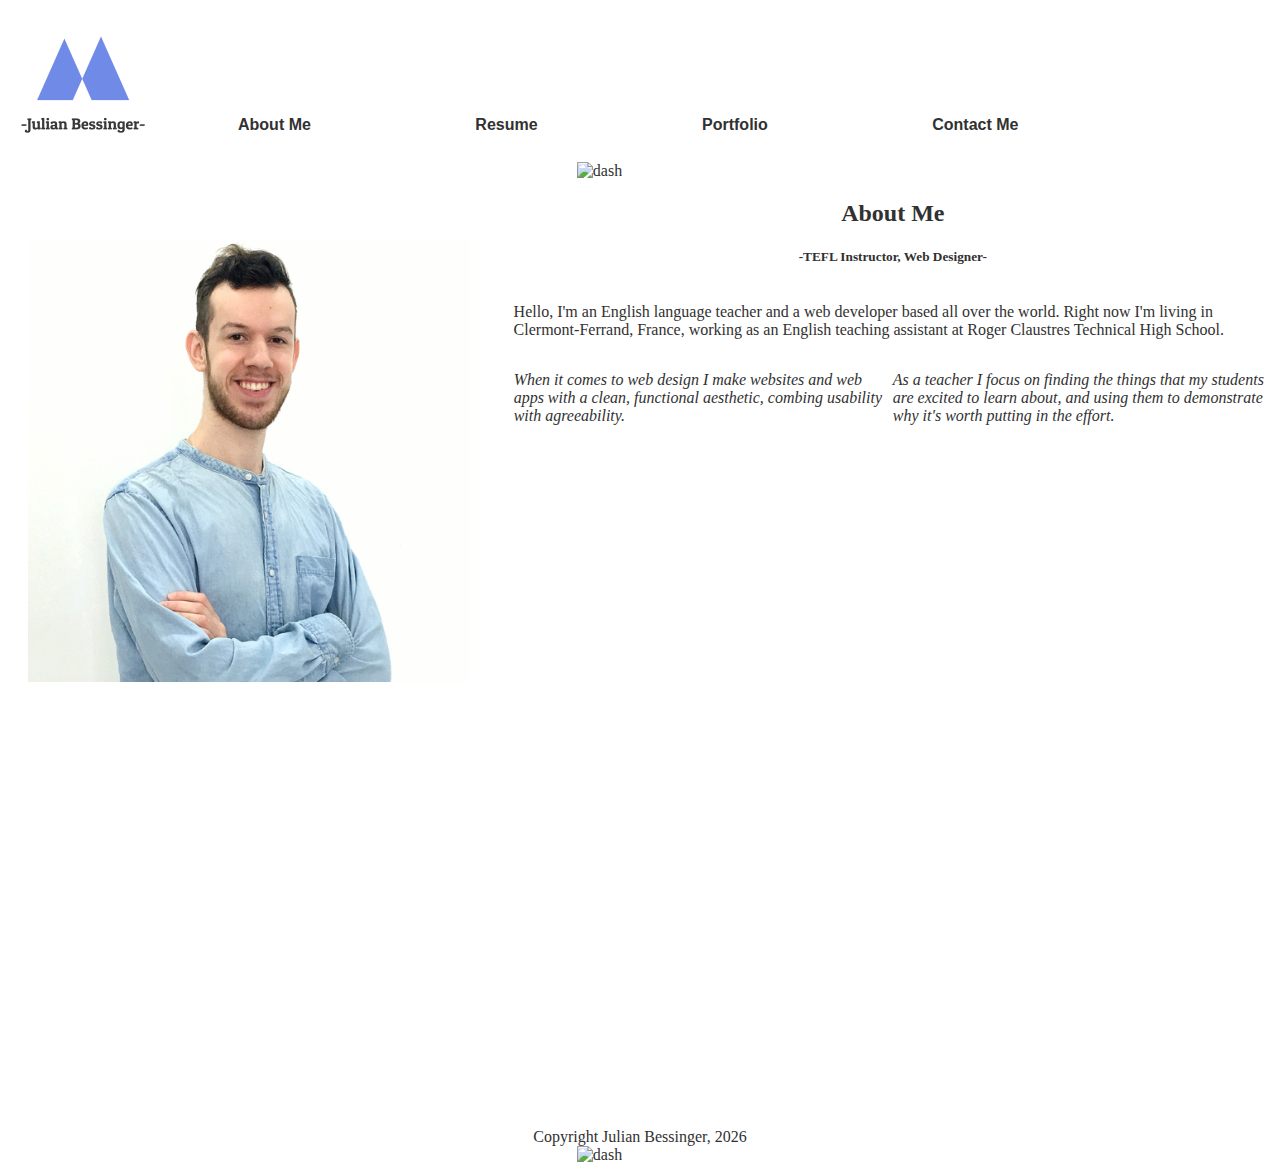
==== index.html @ facd85b1 "Add files via upload" ====
<!doctype html>

<html lang="en">
<head>
  <meta charset="utf-8">
  <title>Julian Bessinger Online Resume</title>
  <meta name="description" content="About Me">
  <meta name="author" content="Julian Bessinger">

  <link rel = "stylesheet"
   type = "text/css"
   href = "CSS/myStyles.css" />
</head>



<body>
    <header></header>
    <nav class="topnav">
        <a href="index.html"><img  src="Images/HatchfulExport-All/logo_transparent.png", id="logo"></a>
        
        <a href="index.html" class="linx"><strong>About Me</strong> </a>
        <a href="resume.html" class="linx"><strong>Resume</strong></a>
        <a href="portfolio.html" class="linx"><strong>Portfolio</strong></a>
        <a href="contact.html" class="linx"><strong>Contact Me</strong></a>
    </nav>
    
   <img src="images/dash.jpeg" alt="dash" class="dash">
   

    <div id="leftcolumn">
    
        
      <img  src="Images/Headshot.jpg", id="headshot">
 
      

      </div>
    

  <div id="infotable" >
      <h2>About Me</h2>
      <h5>-TEFL Instructor, Web Designer-</h5>
   


</div>

<p class="lorem">Hello, I'm an English language teacher and a web developer based all over the world. Right now I'm living in Clermont-Ferrand, France, working as an English teaching assistant at Roger Claustres Technical High School. </p>


<p id="blurbTwo"><em>As a teacher I focus on finding the things that my students are excited to learn about, and using them to demonstrate why it's worth putting in the effort.</em> </p>
<p id="blurbOne"><em>When it comes to web design I make websites and web apps with a clean, functional aesthetic, combing usability with agreeability. </em></p>
  <footer id="footText">
      <p></p>
  </footer>
  <img src="images/dash.jpeg" alt="dash" class="dash">


  <script src="js/scripts.js"></script>
</body>
</html>
---- CSS/myStyles.css ----
body {
   /* background-image: linear-gradient(to right, #302B27, #302B27 25%, white 75%);
    background-attachment: fixed;
    background-repeat: no-repeat; */
    font-family: Arapey,serif;
    color: #313131;
}
ul {
    list-style: none;
}
.topnav {
    overflow: hidden;

    display:inline-block;
    font-family: sans-serif;
   
}
.topnav h1 {

display: block;
text-align: center;
padding: 20px 80px 20px 80px;


text-decoration: none;
display:inline-block;
color: #313131;
padding-top: 9.9%;

}
.linx {
    display: block;
text-align: center;
padding: 20px 80px 20px 80px;


text-decoration: none;
display:inline-block;
color: #313131;
padding-top: 9.9%;
}

.topnav a:hover {
   color: white;
    background-color: black;

}
h1 {
    text-align: center;
   
}
.dash {
    display: block;
  margin-left: auto;
  margin-right: auto;
  width: 10%;
}

h2 {
    
    text-align: center;
    
}
h5 {
    text-align: center;
}
#infotable {
    float: right;
    width: 60%;
  
}
.lorem {
    float: right;
    width: 60%;
    
}
#logo {
 
    height: 150px;
    float: left;
}
#blurbOne {
    float: right;
    width: 30%;
}
#blurbTwo {
    float: right;
    width: 30%;
}

footer {
    text-align: center;
    padding-top: 75%;
}

#leftcolumn {
    width: 20%;
    float:left;
    padding: 10px 10px;
}
.myButton {
	box-shadow:inset 0px 1px 3px 0px #91b8b3;
	background:linear-gradient(to bottom, #000000 5%, #6c7c7c 100%);
	background-color:#000000;
	border-radius:5px;
	border:1px solid #000000;
	display:inline-block;
	cursor:pointer;
	color:white;
	font-family:Arial;
	font-size:15px;
	font-weight:bold;
	padding:11px 23px;
	text-decoration:none;
    text-shadow:0px -1px 0px #2b665e;
    
}
.myButton:hover {
	background:linear-gradient(to bottom, #6f6c7c 5%, #768d87 100%);
	background-color:#6c7c7c;
}
.myButton:active {
	position:relative;
	top:1px;
}


table, th, td {
    border:2px solid rgb(228, 219, 219) ;
    padding: 10px 10px;
    margin: 10px auto ;
    border-radius: 4px;
    
}
#leftlist {
    width: 50%;
}
#rightlist {
    color: white;
    width: 50%;
    text-align: right;
}


#headshot {
    padding: 50px 10px 10px 10px;
    width: 175%;
    border-radius: 4px;
   
}
#contactDiv {
    display: inline-block;
    text-align: center;
    align-content: center;
    width: 50%;
}

#contactform, input {
    width: 200px;
  
}
#contactform, textarea {
    width: 400px;
    height: 400px;
   
}
#contactText {
    display: inline-block;
    text-align: center;
    align-content: right;
    width: 100%;
}
.gallery {
    margin: 10px 50px;
}
.gallery img {
    transition: 1s;
    padding: 15px;
    width: 200px;
}
.gallery img:hover {
    filter: grayscale(75%);
    transform: scale(1.05);

}
.gallery, figure {
      display: inline-block;
    
}
.LI-profile-badge {
    text-align: left;
    width: 30%;
    display: inline-block;
    
}
#resdown {
    text-align: right;
}
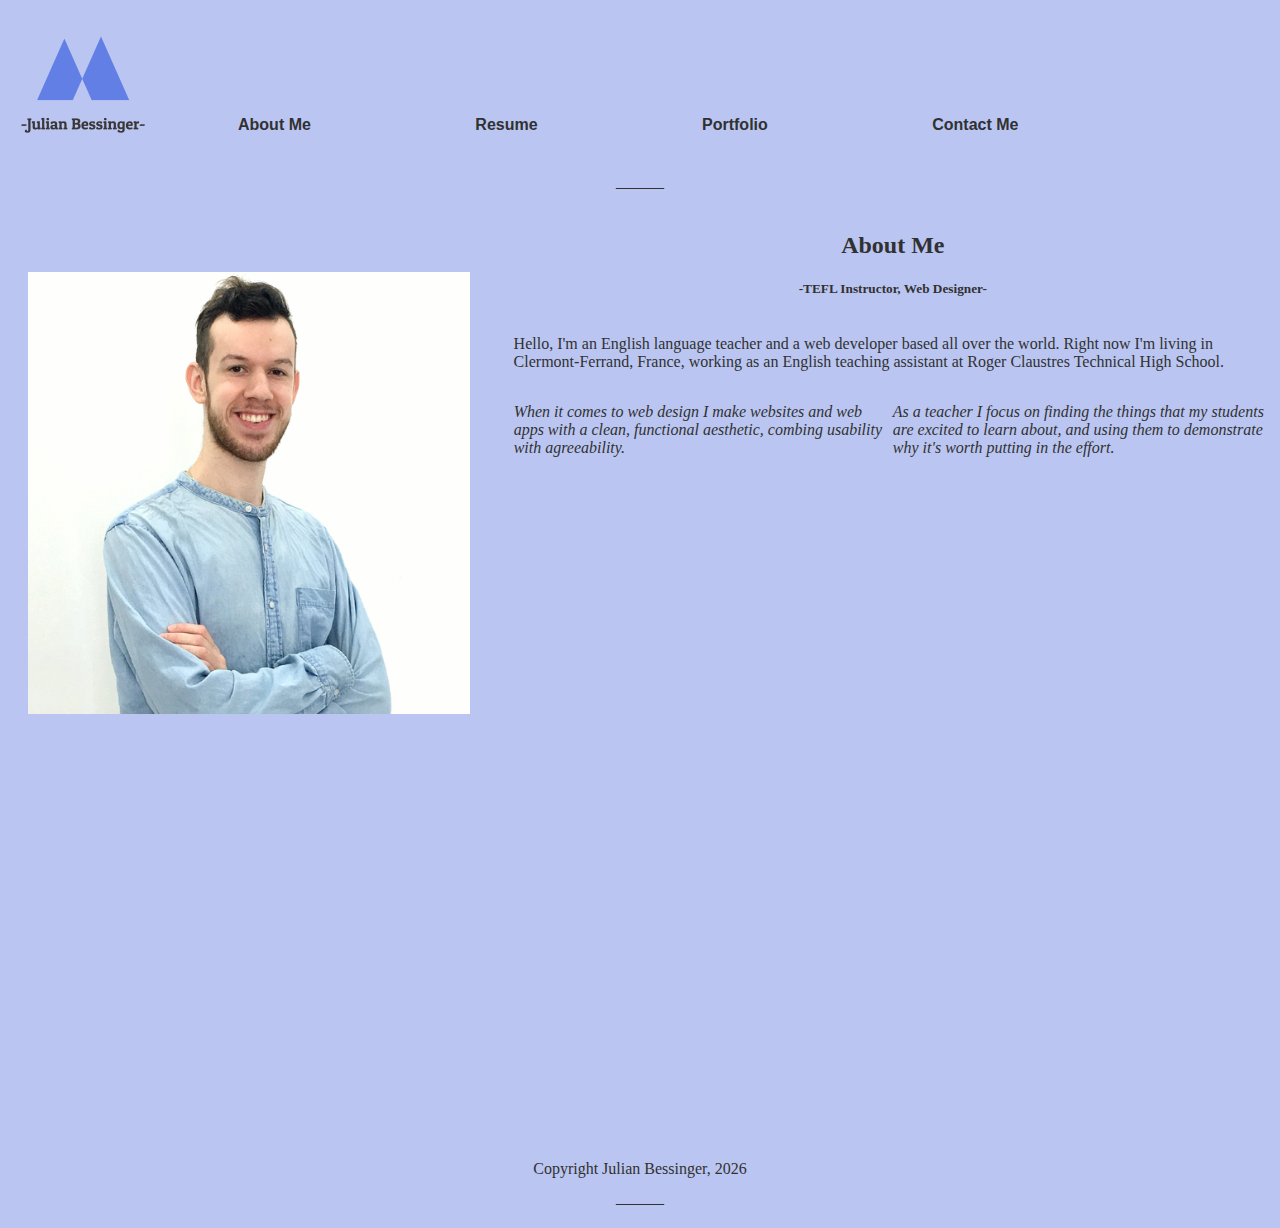
==== commit d5711324: "Add files via upload" ====
--- a/index.html
+++ b/index.html
@@ -25,7 +25,7 @@
         <a href="contact.html" class="linx"><strong>Contact Me</strong></a>
     </nav>
     
-   <img src="images/dash.jpeg" alt="dash" class="dash">
+    <p class="dash"> &mdash;&mdash;&mdash; </p>
    
 
     <div id="leftcolumn">
@@ -54,7 +54,7 @@
   <footer id="footText">
       <p></p>
   </footer>
-  <img src="images/dash.jpeg" alt="dash" class="dash">
+  <p class="dash"> &mdash;&mdash;&mdash; </p>
 
 
   <script src="js/scripts.js"></script>
--- a/CSS/myStyles.css
+++ b/CSS/myStyles.css
@@ -5,6 +5,7 @@
     background-repeat: no-repeat; */
     font-family: Arapey,serif;
     color: #313131;
+    background-color: #BAC6F1;
 }
 ul {
     list-style: none;
@@ -43,7 +44,7 @@
 
 .topnav a:hover {
    color: white;
-    background-color: black;
+    background-color: #708AE8;
 
 }
 h1 {
@@ -55,6 +56,7 @@
   margin-left: auto;
   margin-right: auto;
   width: 10%;
+  text-align: center;
 }
 
 h2 {
@@ -196,4 +198,10 @@
 }
 #resdown {
     text-align: right;
-}
+   display: inline-block;
+}
+#surLaTable {
+    
+    text-align: right;
+    display: inline-block;
+}
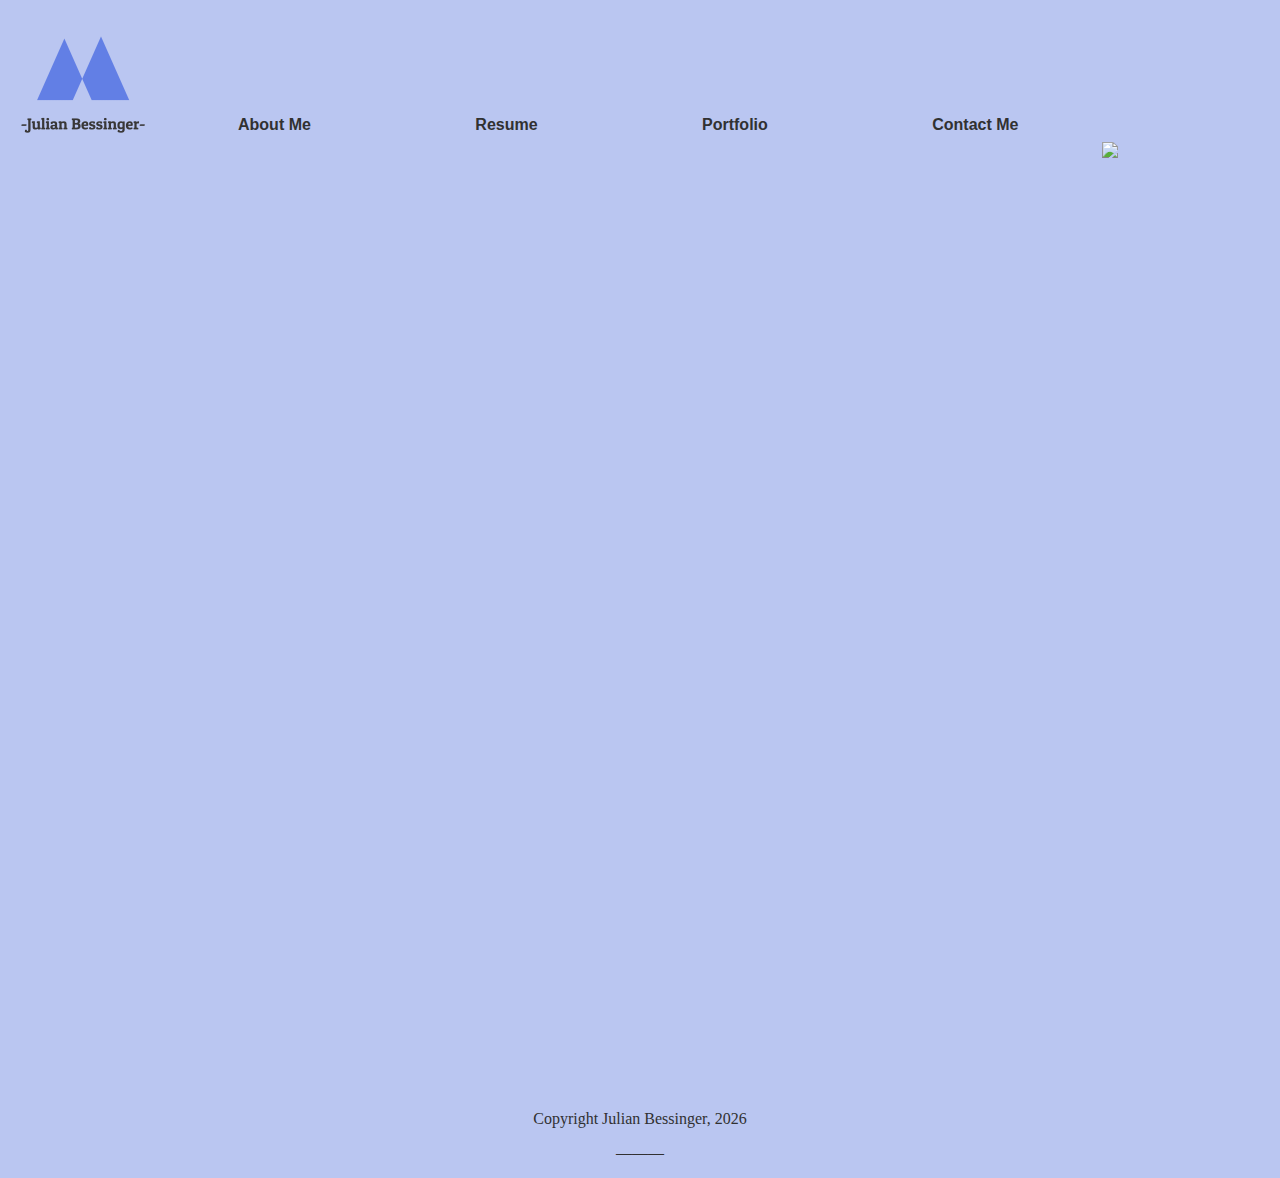
==== commit 7382f526: "Add files via upload" ====
--- a/index.html
+++ b/index.html
@@ -11,52 +11,25 @@
    type = "text/css"
    href = "CSS/myStyles.css" />
 </head>
+<nav class="topnav">
+    <a href="index.html"><img  src="Images/HatchfulExport-All/logo_transparent.png", id="logo"></a>
+    
+    <a href="aboutMe.html" class="linx"><strong>About Me</strong> </a>
+    <a href="resume.html" class="linx"><strong>Resume</strong></a>
+    <a href="portfolio.html" class="linx"><strong>Portfolio</strong></a>
+    <a href="contact.html" class="linx"><strong>Contact Me</strong></a>
+</nav>
+
+<body>
+<img src="images/landingImg.jpg" id="landingImg">
+</body>
+
+<footer id="footText">
+    <p></p>
+</footer>
+<p class="dash">  &horbar;&horbar;&horbar; </p>
 
 
-
-<body>
-    <header></header>
-    <nav class="topnav">
-        <a href="index.html"><img  src="Images/HatchfulExport-All/logo_transparent.png", id="logo"></a>
-        
-        <a href="index.html" class="linx"><strong>About Me</strong> </a>
-        <a href="resume.html" class="linx"><strong>Resume</strong></a>
-        <a href="portfolio.html" class="linx"><strong>Portfolio</strong></a>
-        <a href="contact.html" class="linx"><strong>Contact Me</strong></a>
-    </nav>
-    
-    <p class="dash"> &mdash;&mdash;&mdash; </p>
-   
-
-    <div id="leftcolumn">
-    
-        
-      <img  src="Images/Headshot.jpg", id="headshot">
- 
-      
-
-      </div>
-    
-
-  <div id="infotable" >
-      <h2>About Me</h2>
-      <h5>-TEFL Instructor, Web Designer-</h5>
-   
-
-
-</div>
-
-<p class="lorem">Hello, I'm an English language teacher and a web developer based all over the world. Right now I'm living in Clermont-Ferrand, France, working as an English teaching assistant at Roger Claustres Technical High School. </p>
-
-
-<p id="blurbTwo"><em>As a teacher I focus on finding the things that my students are excited to learn about, and using them to demonstrate why it's worth putting in the effort.</em> </p>
-<p id="blurbOne"><em>When it comes to web design I make websites and web apps with a clean, functional aesthetic, combing usability with agreeability. </em></p>
-  <footer id="footText">
-      <p></p>
-  </footer>
-  <p class="dash"> &mdash;&mdash;&mdash; </p>
-
-
-  <script src="js/scripts.js"></script>
+<script src="js/scripts.js"></script>
 </body>
 </html>--- a/CSS/myStyles.css
+++ b/CSS/myStyles.css
@@ -10,6 +10,10 @@
 ul {
     list-style: none;
 }
+#landingImg {
+    max-width: 99%;
+  max-height: 99%;
+}
 .topnav {
     overflow: hidden;
 
@@ -102,11 +106,11 @@
     padding: 10px 10px;
 }
 .myButton {
-	box-shadow:inset 0px 1px 3px 0px #91b8b3;
-	background:linear-gradient(to bottom, #000000 5%, #6c7c7c 100%);
-	background-color:#000000;
+	box-shadow:inset 0px 1px 3px 0px #708AE8;
+	background:linear-gradient(to bottom, #708AE8 5%, #6c7c7c 100%);
+	background-color:#708AE8;
 	border-radius:5px;
-	border:1px solid #000000;
+	border:1px solid #708AE8;
 	display:inline-block;
 	cursor:pointer;
 	color:white;
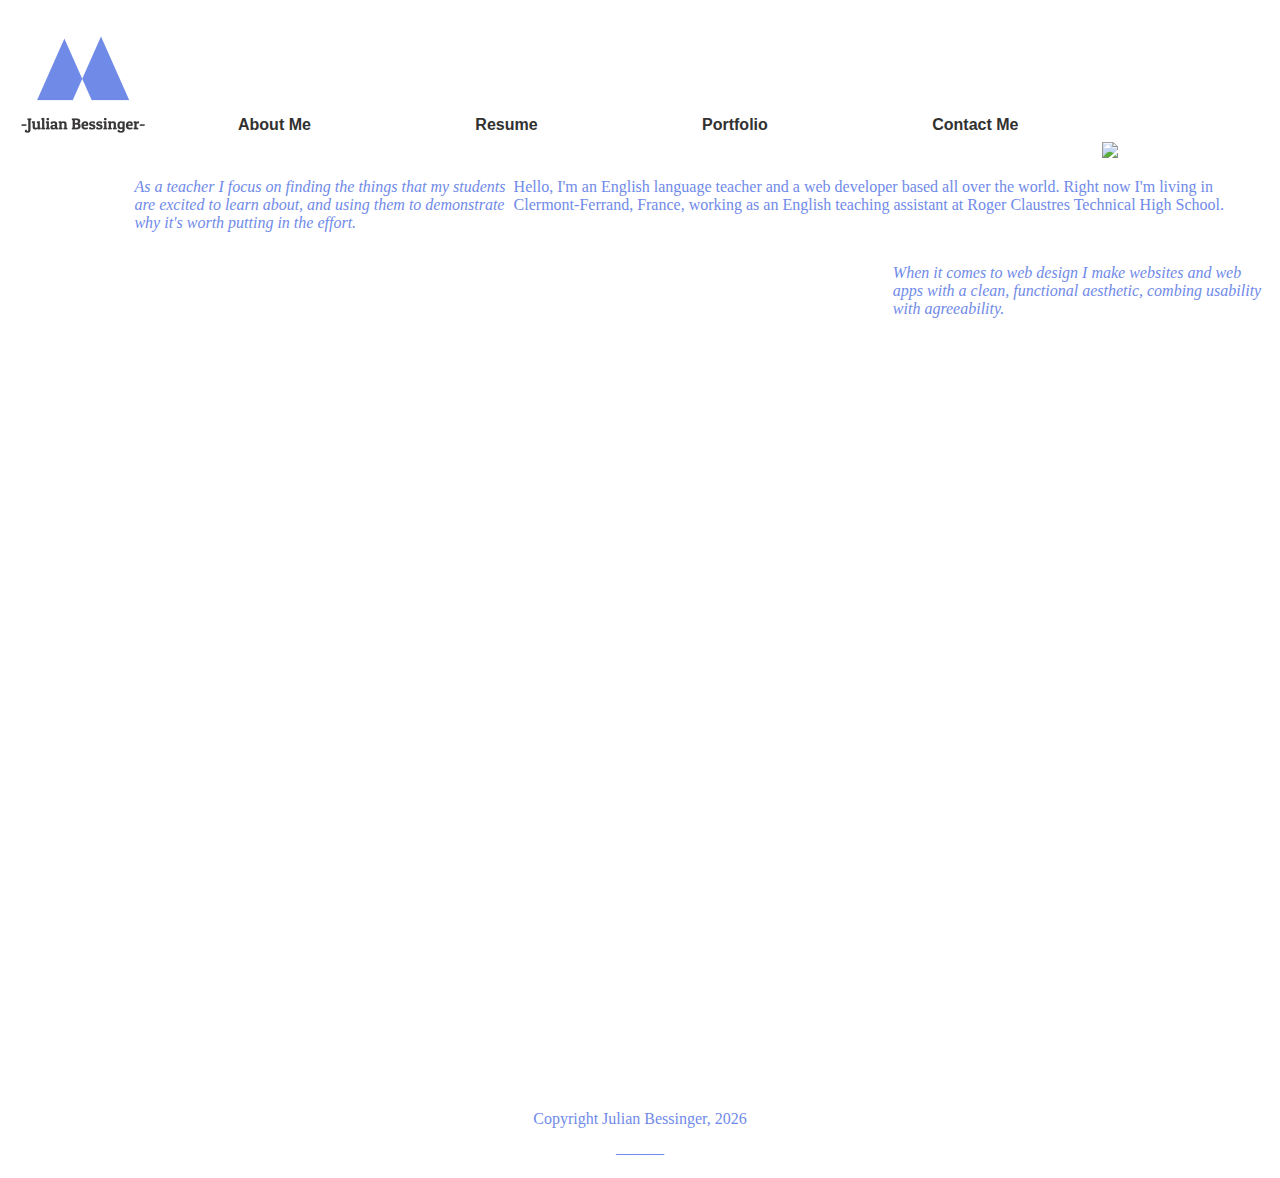
==== commit 672abc2d: "Add files via upload" ====
--- a/index.html
+++ b/index.html
@@ -22,6 +22,11 @@
 
 <body>
 <img src="images/landingImg.jpg" id="landingImg">
+<p class="lorem">Hello, I'm an English language teacher and a web developer based all over the world. Right now I'm living in Clermont-Ferrand, France, working as an English teaching assistant at Roger Claustres Technical High School. </p>
+
+
+<p id="blurbTwo"><em>As a teacher I focus on finding the things that my students are excited to learn about, and using them to demonstrate why it's worth putting in the effort.</em> </p>
+<p id="blurbOne"><em>When it comes to web design I make websites and web apps with a clean, functional aesthetic, combing usability with agreeability. </em></p>
 </body>
 
 <footer id="footText">
--- a/CSS/myStyles.css
+++ b/CSS/myStyles.css
@@ -4,8 +4,8 @@
     background-attachment: fixed;
     background-repeat: no-repeat; */
     font-family: Arapey,serif;
-    color: #313131;
-    background-color: #BAC6F1;
+    color: #708AE8;
+    /*background-color: #BAC6F1;*/
 }
 ul {
     list-style: none;
@@ -160,15 +160,18 @@
     text-align: center;
     align-content: center;
     width: 50%;
+    color: #708AE8;
 }
 
 #contactform, input {
     width: 200px;
+    color: #708AE8;
   
 }
 #contactform, textarea {
     width: 400px;
     height: 400px;
+    color: #708AE8;
    
 }
 #contactText {
@@ -176,6 +179,7 @@
     text-align: center;
     align-content: right;
     width: 100%;
+    color: #708AE8;
 }
 .gallery {
     margin: 10px 50px;
@@ -208,4 +212,7 @@
     
     text-align: right;
     display: inline-block;
-}
+} 
+#sendButton{
+    color: #708AE8;
+}
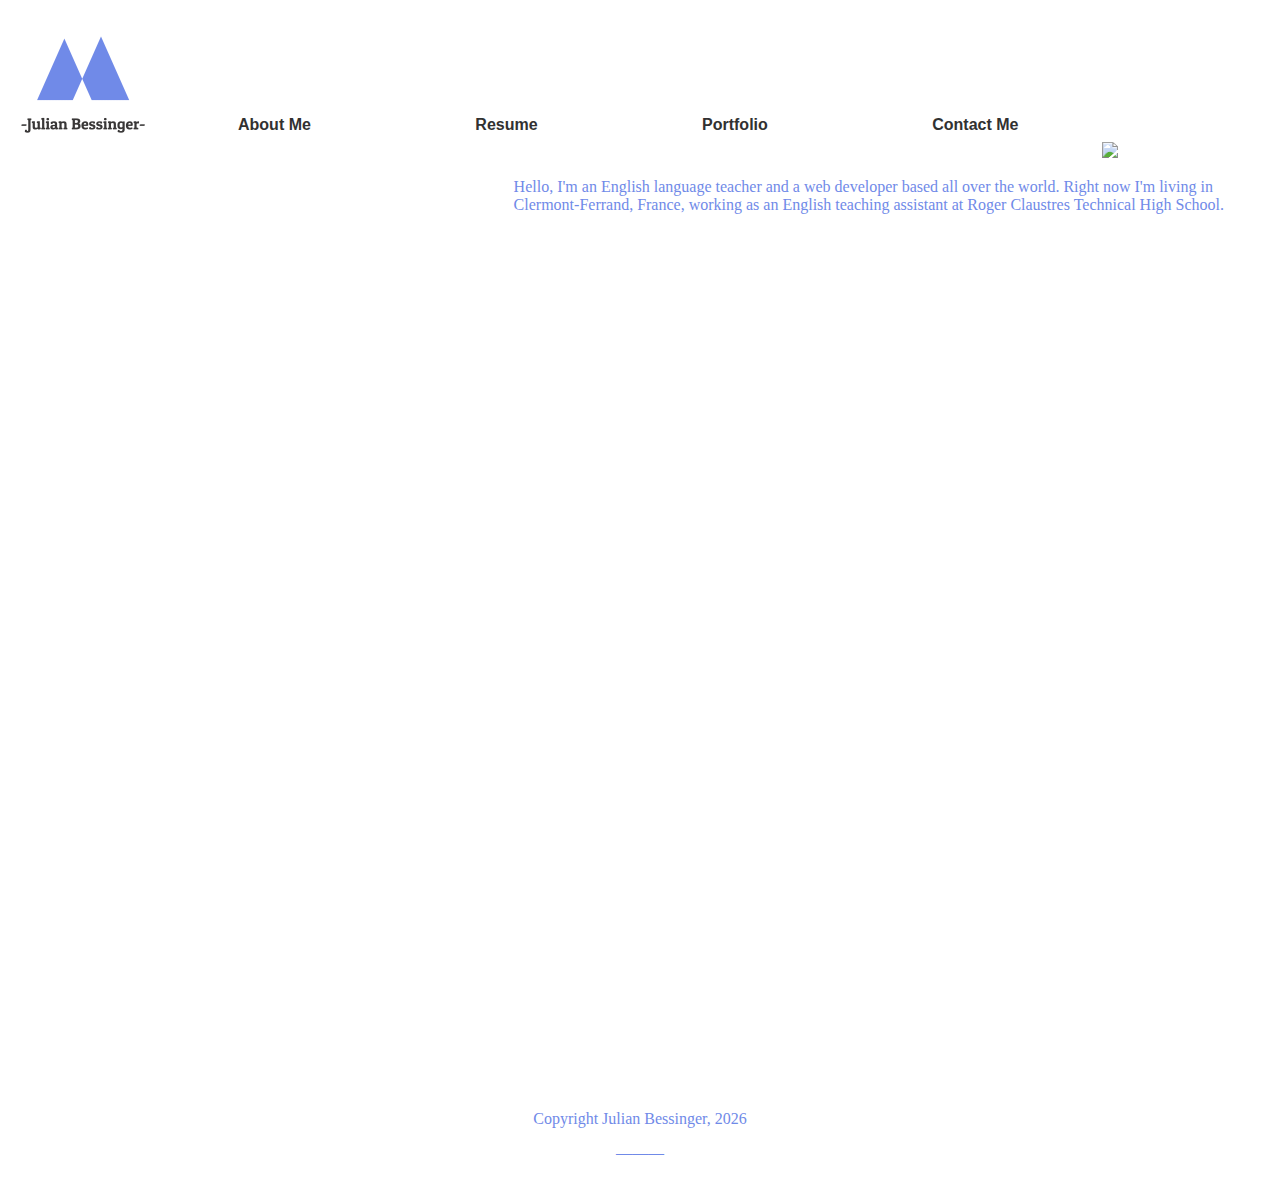
==== commit 56014e61: "Add files via upload" ====
--- a/index.html
+++ b/index.html
@@ -25,8 +25,8 @@
 <p class="lorem">Hello, I'm an English language teacher and a web developer based all over the world. Right now I'm living in Clermont-Ferrand, France, working as an English teaching assistant at Roger Claustres Technical High School. </p>
 
 
-<p id="blurbTwo"><em>As a teacher I focus on finding the things that my students are excited to learn about, and using them to demonstrate why it's worth putting in the effort.</em> </p>
-<p id="blurbOne"><em>When it comes to web design I make websites and web apps with a clean, functional aesthetic, combing usability with agreeability. </em></p>
+
+
 </body>
 
 <footer id="footText">
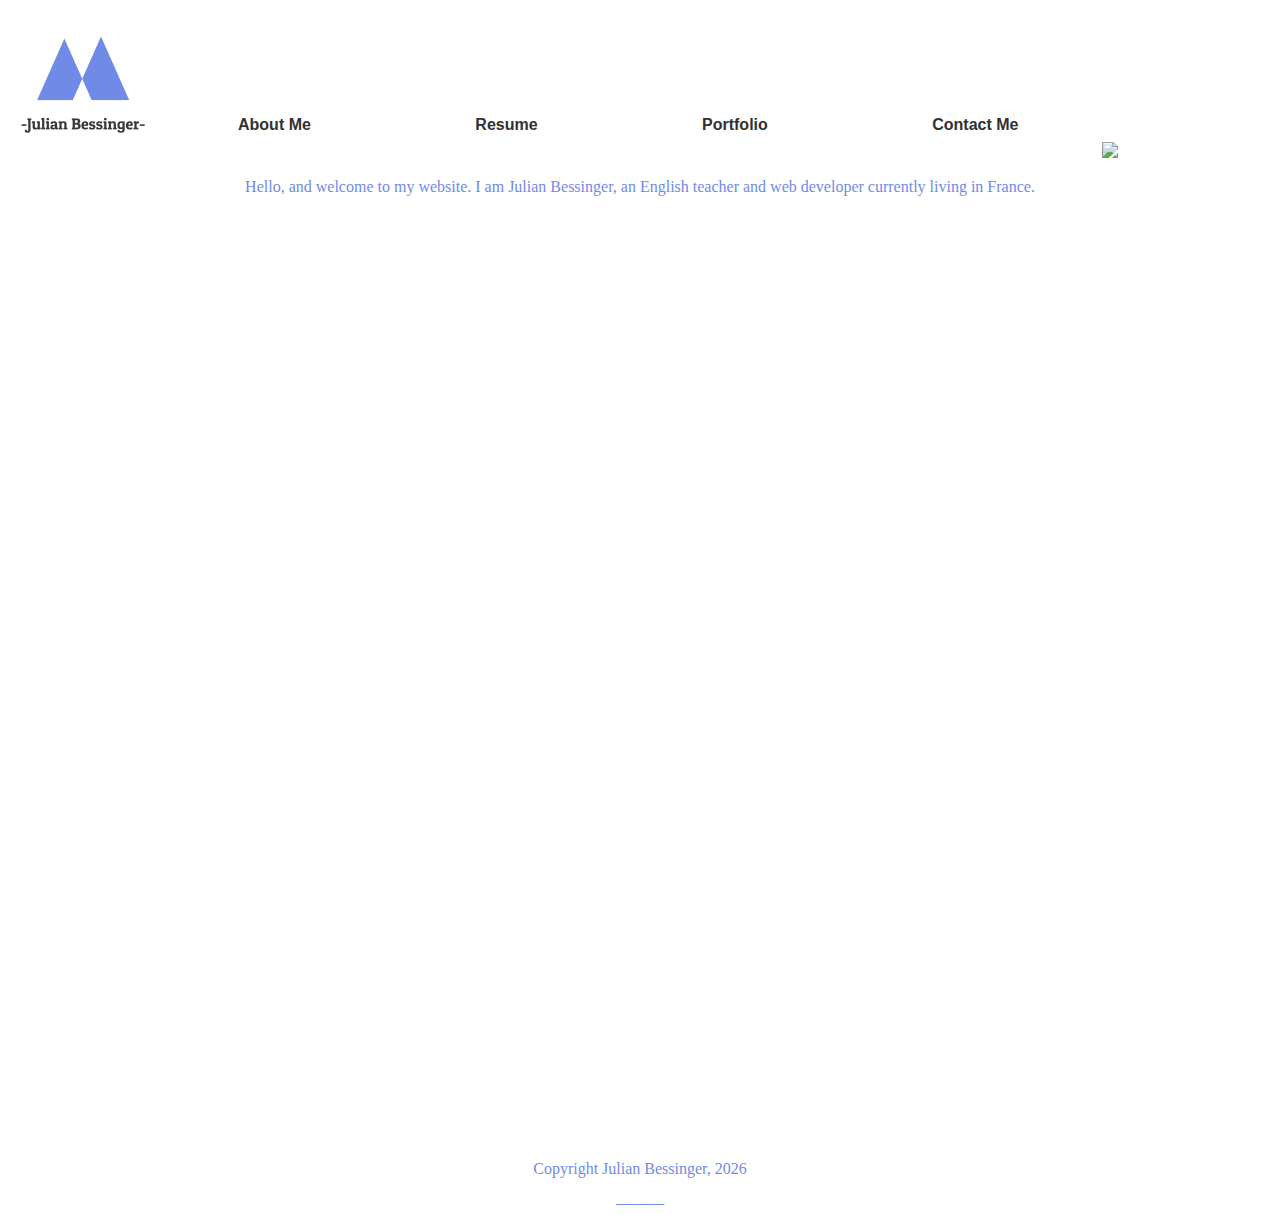
==== commit 1206a8b4: "Add files via upload" ====
--- a/index.html
+++ b/index.html
@@ -22,7 +22,7 @@
 
 <body>
 <img src="images/landingImg.jpg" id="landingImg">
-<p class="lorem">Hello, I'm an English language teacher and a web developer based all over the world. Right now I'm living in Clermont-Ferrand, France, working as an English teaching assistant at Roger Claustres Technical High School. </p>
+<p id="landingText"> Hello, and welcome to my website. I am Julian Bessinger, an English teacher and web developer currently living in France.  </p>
 
 
 
--- a/CSS/myStyles.css
+++ b/CSS/myStyles.css
@@ -216,3 +216,6 @@
 #sendButton{
     color: #708AE8;
 }
+#landingText {
+    text-align: center;
+}
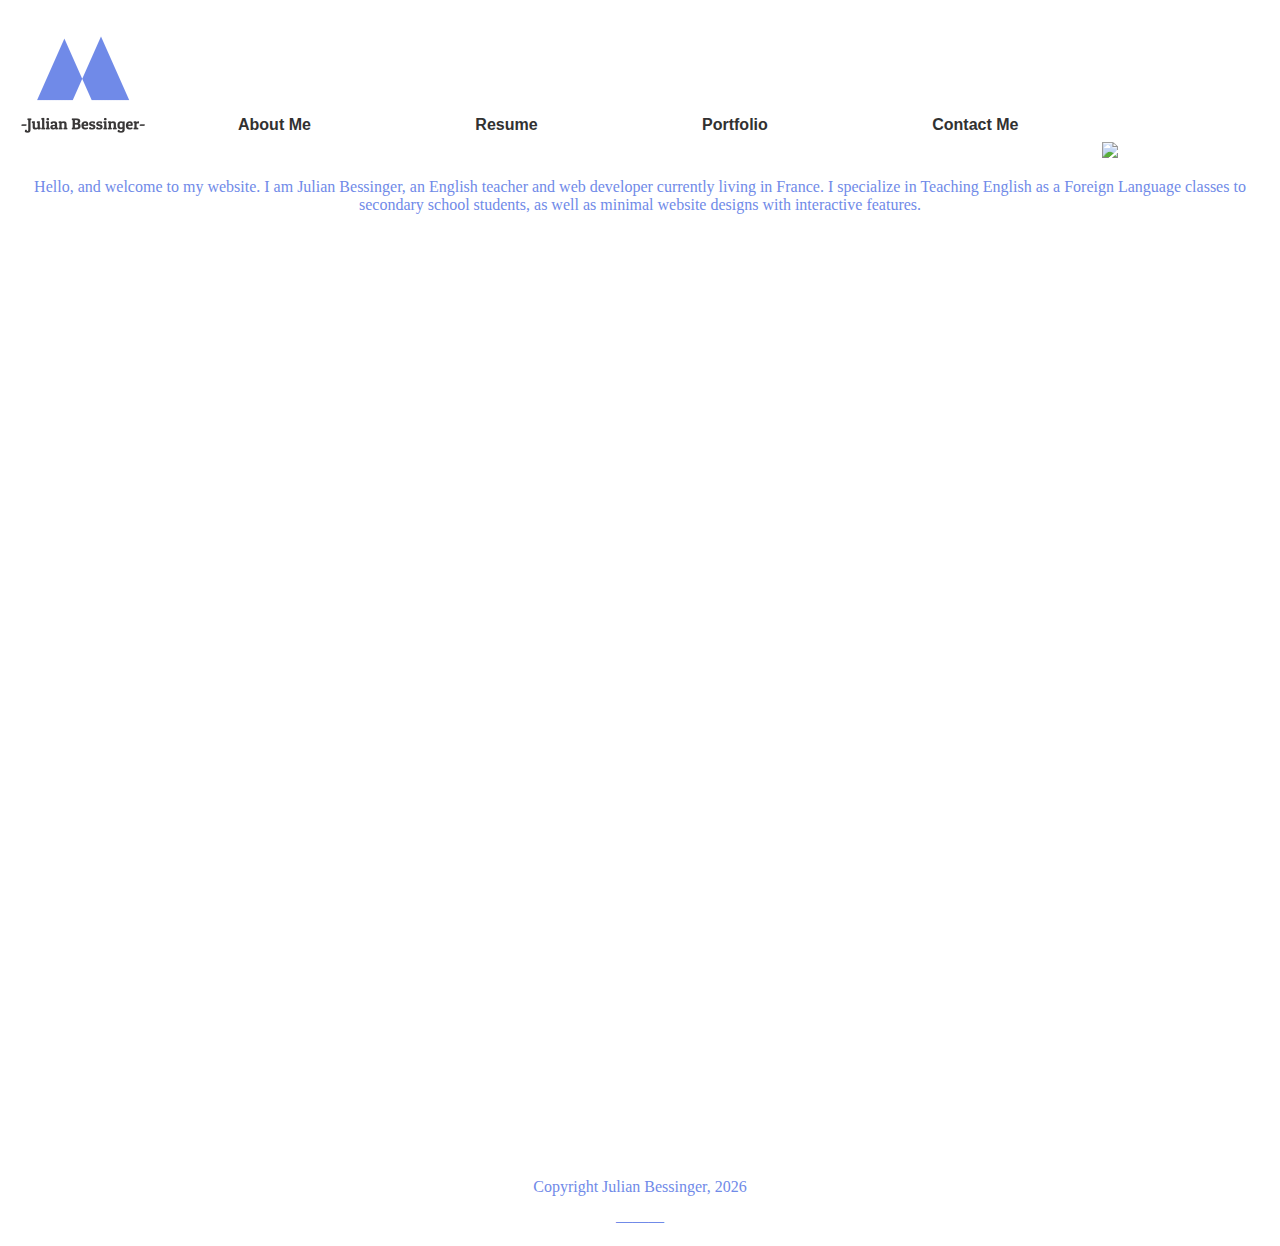
==== commit a14e2e42: "Add files via upload" ====
--- a/index.html
+++ b/index.html
@@ -22,7 +22,7 @@
 
 <body>
 <img src="images/landingImg.jpg" id="landingImg">
-<p id="landingText"> Hello, and welcome to my website. I am Julian Bessinger, an English teacher and web developer currently living in France.  </p>
+<p id="landingText"> Hello, and welcome to my website. I am Julian Bessinger, an English teacher and web developer currently living in France. I specialize in Teaching English as a Foreign Language classes to secondary school students, as well as minimal website designs with interactive features.  </p>
 
 
 
